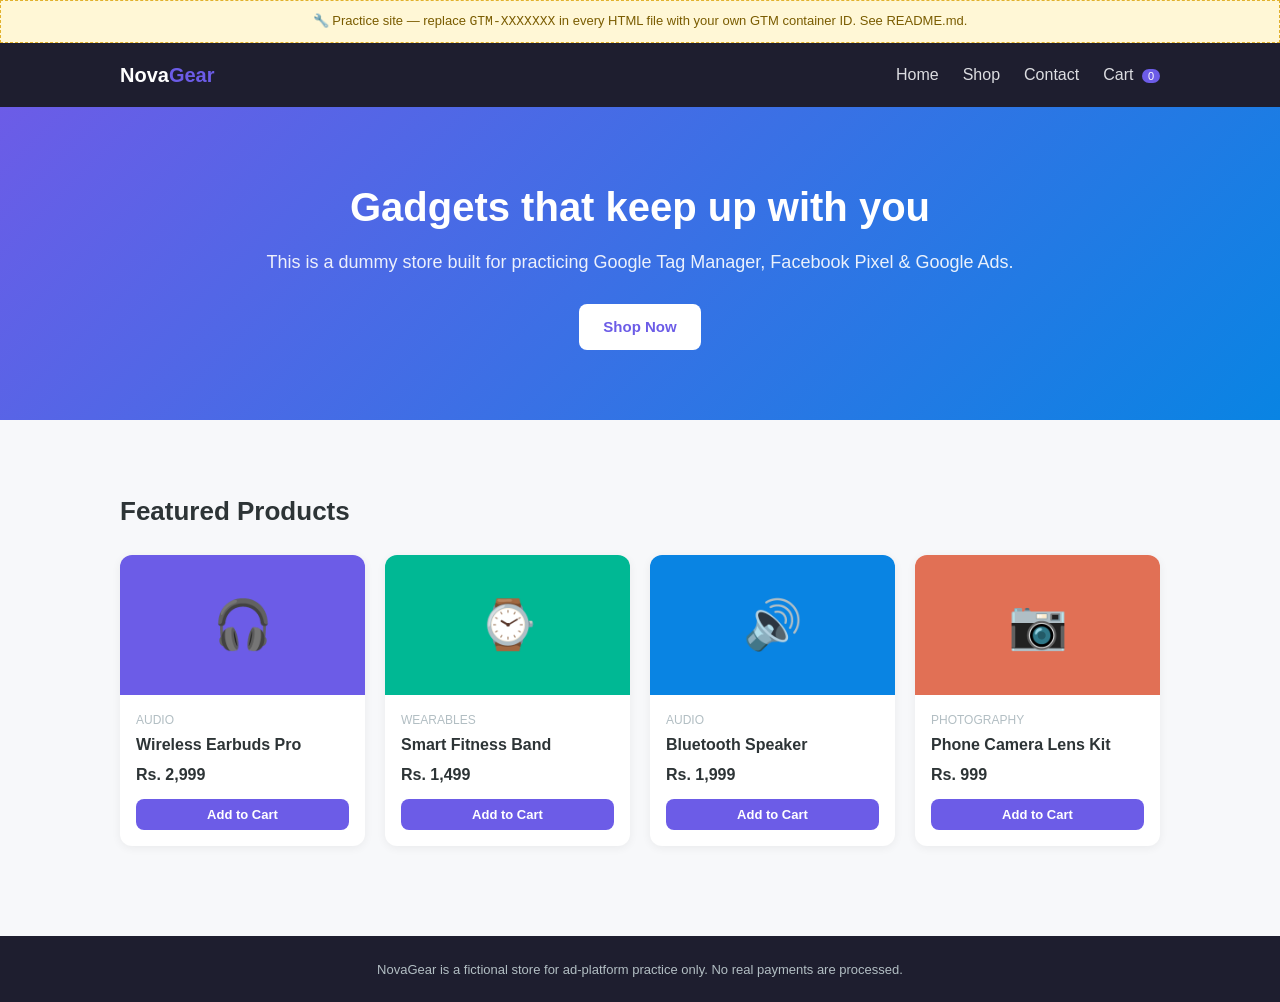
==== index.html @ 957a4a5a "Initial commit: NovaGear ads practice store (GTM/FB Pixel/Google Ads ready)" ====
<!DOCTYPE html>
<html lang="en">
<head>
<meta charset="UTF-8">
<title>NovaGear – Ads Practice Store</title>
<meta name="viewport" content="width=device-width, initial-scale=1.0">
<link rel="stylesheet" href="css/style.css">

<!-- Google Tag Manager -->
<!-- 🔧 REPLACE GTM-XXXXXXX WITH YOUR OWN CONTAINER ID (also in <body> below) -->
<script>(function(w,d,s,l,i){w[l]=w[l]||[];w[l].push({'gtm.start':
new Date().getTime(),event:'gtm.js'});var f=d.getElementsByTagName(s)[0],
j=d.createElement(s),dl=l!='dataLayer'?'&l='+l:'';j.async=true;j.src=
'https://www.googletagmanager.com/gtm.js?id='+i+dl;f.parentNode.insertBefore(j,f);
})(window,document,'script','dataLayer','GTM-XXXXXXX');</script>
<!-- End Google Tag Manager -->
</head>
<body>
<!-- Google Tag Manager (noscript) -->
<noscript><iframe src="https://www.googletagmanager.com/ns.html?id=GTM-XXXXXXX"
height="0" width="0" style="display:none;visibility:hidden"></iframe></noscript>
<!-- End Google Tag Manager (noscript) -->

<div class="gtm-note">🔧 Practice site — replace <code>GTM-XXXXXXX</code> in every HTML file with your own GTM container ID. See README.md.</div>

<nav class="navbar">
  <div class="container">
    <a href="index.html" class="brand">Nova<span>Gear</span></a>
    <div class="nav-links">
      <a href="index.html">Home</a>
      <a href="shop.html">Shop</a>
      <a href="contact.html">Contact</a>
      <a href="cart.html" class="cart-link">Cart <span class="cart-count">0</span></a>
    </div>
  </div>
</nav>

<section class="hero">
  <div class="container">
    <h1>Gadgets that keep up with you</h1>
    <p>This is a dummy store built for practicing Google Tag Manager, Facebook Pixel &amp; Google Ads.</p>
    <a href="shop.html" class="btn btn-light">Shop Now</a>
  </div>
</section>

<section>
  <div class="container">
    <h2 class="section-title">Featured Products</h2>
    <div class="grid" id="product-grid"></div>
  </div>
</section>

<footer>
  NovaGear is a fictional store for ad-platform practice only. No real payments are processed.
</footer>

<script src="js/script.js"></script>
<script>
  renderProductGrid("product-grid", PRODUCTS.slice(0, 4));
</script>
</body>
</html>
---- css/style.css ----
* { box-sizing: border-box; }
body {
  margin: 0;
  font-family: -apple-system, "Segoe UI", Roboto, Helvetica, Arial, sans-serif;
  color: #2d3436;
  background: #f7f8fa;
  line-height: 1.5;
}
a { color: inherit; text-decoration: none; }
.container { max-width: 1080px; margin: 0 auto; padding: 0 20px; }

/* Navbar */
.navbar {
  background: #1e1e2f;
  color: #fff;
  position: sticky;
  top: 0;
  z-index: 10;
}
.navbar .container {
  display: flex;
  align-items: center;
  justify-content: space-between;
  height: 64px;
}
.brand { font-size: 20px; font-weight: 700; color: #fff; }
.brand span { color: #6C5CE7; }
.nav-links { display: flex; gap: 24px; align-items: center; }
.nav-links a { color: #dcdde1; font-weight: 500; }
.nav-links a:hover { color: #fff; }
.cart-link { position: relative; }
.cart-count {
  background: #6C5CE7; color: #fff; border-radius: 999px;
  font-size: 11px; padding: 1px 6px; margin-left: 4px;
}

/* Hero */
.hero {
  background: linear-gradient(135deg, #6C5CE7, #0984E3);
  color: #fff;
  padding: 70px 0;
  text-align: center;
}
.hero h1 { font-size: 40px; margin: 0 0 12px; }
.hero p { font-size: 18px; opacity: .9; margin: 0 0 28px; }

/* Buttons */
.btn {
  display: inline-block;
  background: #6C5CE7;
  color: #fff;
  border: none;
  padding: 12px 24px;
  border-radius: 8px;
  font-size: 15px;
  font-weight: 600;
  cursor: pointer;
}
.btn:hover { background: #5849c2; }
.btn-light { background: #fff; color: #6C5CE7; }
.btn-small { padding: 8px 14px; font-size: 13px; width: 100%; }
.btn-outline { background: transparent; border: 1px solid #6C5CE7; color: #6C5CE7; }

/* Sections */
section { padding: 50px 0; }
.section-title { font-size: 26px; margin-bottom: 24px; }

/* Product grid */
.grid {
  display: grid;
  grid-template-columns: repeat(auto-fill, minmax(220px, 1fr));
  gap: 20px;
}
.card {
  background: #fff;
  border-radius: 12px;
  overflow: hidden;
  box-shadow: 0 2px 10px rgba(0,0,0,.06);
  display: flex;
  flex-direction: column;
}
.card-thumb {
  height: 140px;
  display: flex;
  align-items: center;
  justify-content: center;
  font-size: 48px;
}
.card-body { padding: 16px; }
.card-cat { font-size: 12px; text-transform: uppercase; color: #b2bec3; margin: 0 0 4px; }
.card-body h3 { font-size: 16px; margin: 0 0 6px; }
.card-price { font-weight: 700; color: #2d3436; margin: 0 0 12px; }

/* Product detail */
.product-detail { display: flex; gap: 40px; flex-wrap: wrap; }
.product-thumb-lg {
  flex: 1 1 320px;
  height: 320px;
  border-radius: 16px;
  display: flex;
  align-items: center;
  justify-content: center;
  font-size: 120px;
}
.product-info { flex: 1 1 320px; }
.product-info h1 { margin-top: 0; }
.price-lg { font-size: 28px; font-weight: 700; margin: 16px 0; }

/* Cart page */
.cart-row {
  display: grid;
  grid-template-columns: 60px 1fr 80px 100px 70px;
  align-items: center;
  gap: 14px;
  background: #fff;
  padding: 14px;
  border-radius: 10px;
  margin-bottom: 12px;
}
.cart-thumb {
  width: 50px; height: 50px; border-radius: 8px;
  display: flex; align-items: center; justify-content: center;
  font-size: 22px; color: #fff;
}
.cart-info h4 { margin: 0 0 4px; font-size: 15px; }
.cart-info p { margin: 0; color: #636e72; font-size: 13px; }
.qty-input { width: 60px; padding: 6px; border-radius: 6px; border: 1px solid #dfe6e9; }
.cart-line-total { font-weight: 600; }
.link-danger { color: #d63031; background: none; border: none; cursor: pointer; font-size: 13px; }
.cart-summary {
  background: #fff; padding: 20px; border-radius: 10px;
  display: flex; justify-content: space-between; align-items: center;
  font-size: 18px; font-weight: 700;
}
.empty { text-align: center; padding: 40px 0; color: #636e72; }

/* Forms */
.form-box { background: #fff; padding: 30px; border-radius: 12px; max-width: 480px; }
.form-box label { display: block; margin: 14px 0 6px; font-size: 14px; font-weight: 600; }
.form-box input, .form-box textarea {
  width: 100%; padding: 10px; border-radius: 8px; border: 1px solid #dfe6e9; font-size: 14px;
}
.form-box textarea { min-height: 90px; }

/* Summary boxes (checkout / thank you) */
.summary-row { display: flex; justify-content: space-between; padding: 8px 0; border-bottom: 1px solid #f1f2f6; }
.summary-total { font-weight: 700; font-size: 17px; border-bottom: none; }
.success-box { background: #fff; padding: 30px; border-radius: 12px; text-align: center; }
.success-box .icon { font-size: 50px; }

/* Footer */
footer {
  background: #1e1e2f;
  color: #b2bec3;
  text-align: center;
  padding: 24px 0;
  margin-top: 40px;
  font-size: 13px;
}

/* GTM notice banner (dev helper, safe to remove) */
.gtm-note {
  background: #fff7d6;
  border: 1px dashed #e1b12c;
  color: #7a5c00;
  font-size: 13px;
  padding: 10px 16px;
  text-align: center;
}
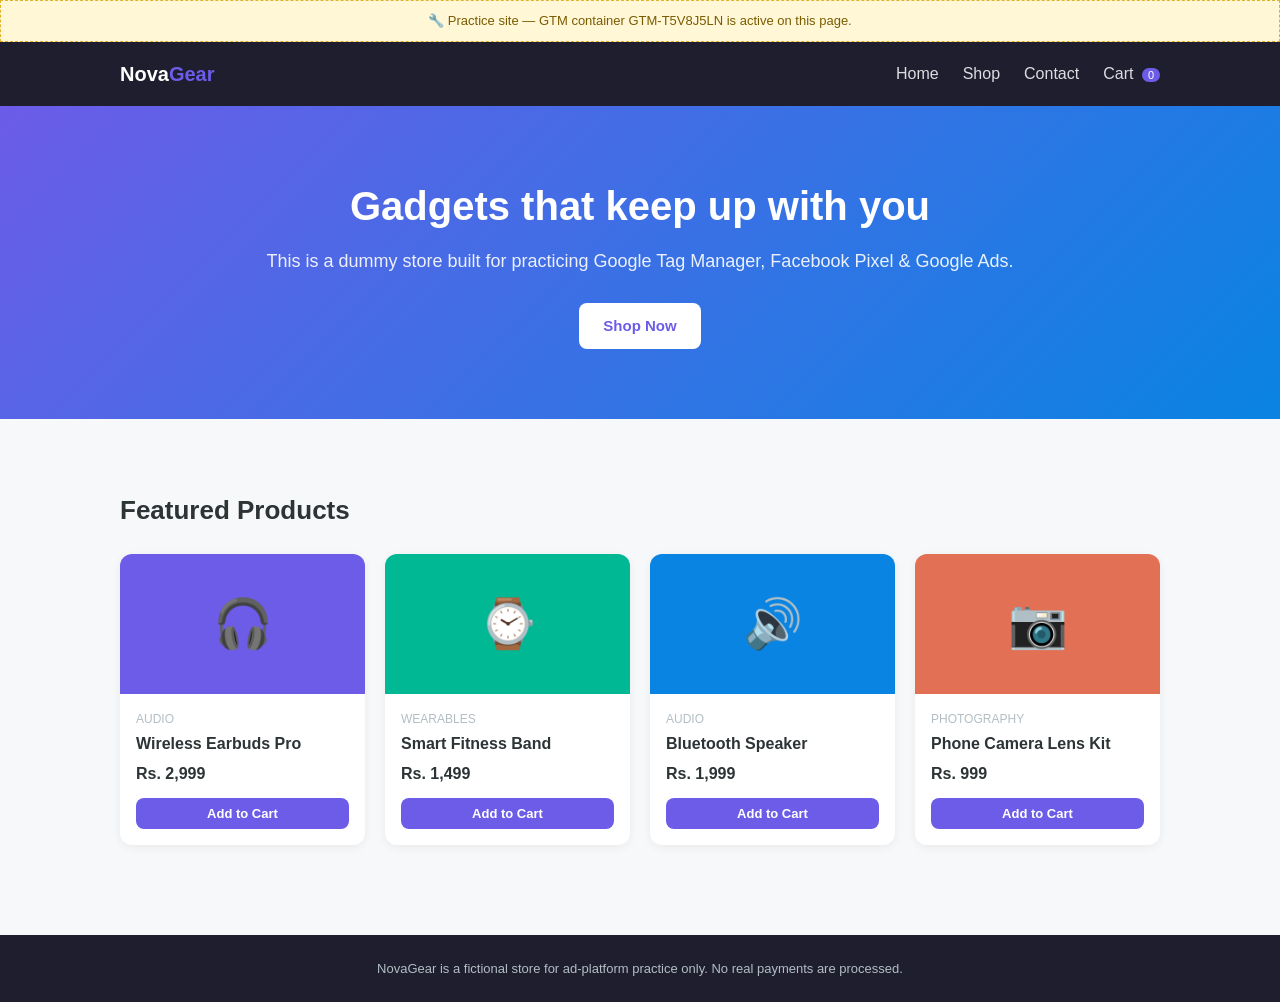
==== commit 6213146a: "Install Google Tag Manager (GTM-T5V8J5LN) on all pages" ====
--- a/index.html
+++ b/index.html
@@ -7,21 +7,21 @@
 <link rel="stylesheet" href="css/style.css">
 
 <!-- Google Tag Manager -->
-<!-- 🔧 REPLACE GTM-XXXXXXX WITH YOUR OWN CONTAINER ID (also in <body> below) -->
+<!-- 🔧 GTM container: GTM-T5V8J5LN -->
 <script>(function(w,d,s,l,i){w[l]=w[l]||[];w[l].push({'gtm.start':
 new Date().getTime(),event:'gtm.js'});var f=d.getElementsByTagName(s)[0],
 j=d.createElement(s),dl=l!='dataLayer'?'&l='+l:'';j.async=true;j.src=
 'https://www.googletagmanager.com/gtm.js?id='+i+dl;f.parentNode.insertBefore(j,f);
-})(window,document,'script','dataLayer','GTM-XXXXXXX');</script>
+})(window,document,'script','dataLayer','GTM-T5V8J5LN');</script>
 <!-- End Google Tag Manager -->
 </head>
 <body>
 <!-- Google Tag Manager (noscript) -->
-<noscript><iframe src="https://www.googletagmanager.com/ns.html?id=GTM-XXXXXXX"
+<noscript><iframe src="https://www.googletagmanager.com/ns.html?id=GTM-T5V8J5LN"
 height="0" width="0" style="display:none;visibility:hidden"></iframe></noscript>
 <!-- End Google Tag Manager (noscript) -->
 
-<div class="gtm-note">🔧 Practice site — replace <code>GTM-XXXXXXX</code> in every HTML file with your own GTM container ID. See README.md.</div>
+<div class="gtm-note">🔧 Practice site — GTM container GTM-T5V8J5LN is active on this page.</div>
 
 <nav class="navbar">
   <div class="container">
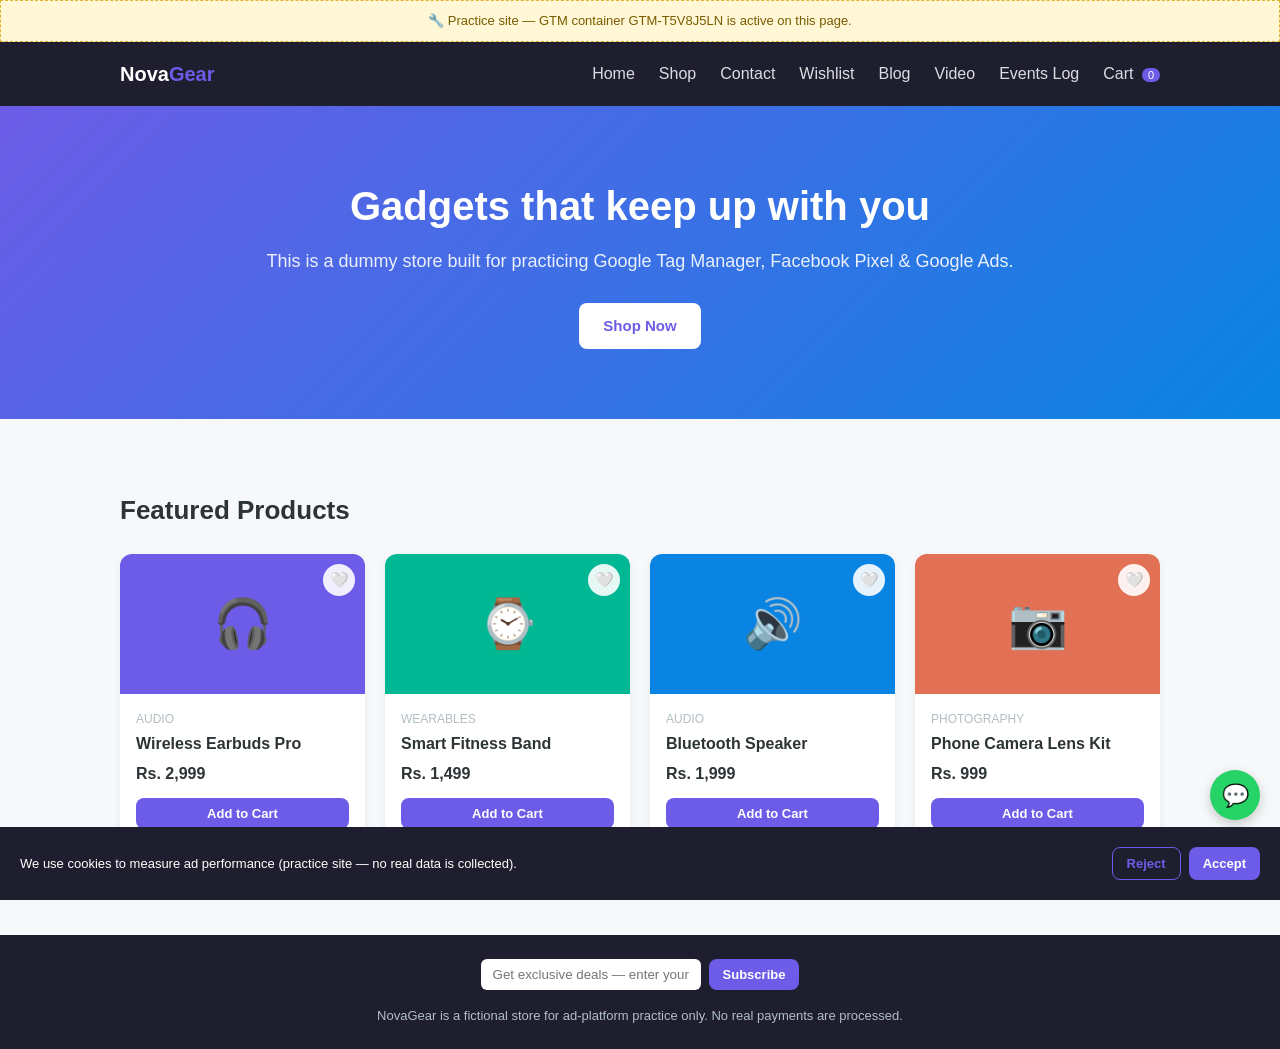
==== commit 850e20ce: "Add UTM attribution, consent banner, wishlist, search/filters, multi-step lead form, video/blog/even" ====
--- a/index.html
+++ b/index.html
@@ -30,6 +30,10 @@
       <a href="index.html">Home</a>
       <a href="shop.html">Shop</a>
       <a href="contact.html">Contact</a>
+      <a href="wishlist.html">Wishlist</a>
+      <a href="blog.html">Blog</a>
+      <a href="video.html">Video</a>
+      <a href="events-log.html">Events Log</a>
       <a href="cart.html" class="cart-link">Cart <span class="cart-count">0</span></a>
     </div>
   </div>
--- a/css/style.css
+++ b/css/style.css
@@ -167,3 +167,70 @@
   padding: 10px 16px;
   text-align: center;
 }
+
+/* Consent banner */
+.consent-banner {
+  position: fixed; bottom: 0; left: 0; right: 0;
+  background: #1e1e2f; color: #fff;
+  padding: 14px 20px; display: flex; gap: 16px;
+  align-items: center; justify-content: space-between;
+  flex-wrap: wrap; z-index: 100; font-size: 13px;
+}
+.consent-actions { display: flex; gap: 8px; }
+.btn-small-inline { padding: 8px 14px; font-size: 13px; width: auto; }
+
+/* Floating action buttons */
+.floating-actions {
+  position: fixed; bottom: 20px; right: 20px;
+  display: flex; flex-direction: column; gap: 10px; z-index: 90;
+}
+.fab {
+  width: 50px; height: 50px; border-radius: 50%;
+  display: flex; align-items: center; justify-content: center;
+  font-size: 22px; text-decoration: none; box-shadow: 0 4px 12px rgba(0,0,0,.2);
+}
+.fab-whatsapp { background: #25D366; }
+.fab-call { background: #0984E3; }
+
+/* Newsletter (injected in footer) */
+.newsletter { display: flex; gap: 8px; justify-content: center; margin-bottom: 16px; flex-wrap: wrap; }
+.newsletter input { padding: 8px 12px; border-radius: 6px; border: none; min-width: 220px; }
+
+/* Wishlist heart on cards */
+.card { position: relative; }
+.wishlist-btn {
+  position: absolute; top: 10px; right: 10px;
+  background: rgba(255,255,255,.9); border: none; border-radius: 50%;
+  width: 32px; height: 32px; cursor: pointer; font-size: 15px;
+}
+
+/* Shop toolbar: search + category chips */
+.shop-toolbar { margin-bottom: 20px; }
+#search-input {
+  width: 100%; max-width: 320px; padding: 10px 14px; border-radius: 8px;
+  border: 1px solid #dfe6e9; font-size: 14px; margin-bottom: 12px;
+}
+.category-filters { display: flex; gap: 8px; flex-wrap: wrap; }
+.chip {
+  padding: 6px 14px; border-radius: 999px; border: 1px solid #dfe6e9;
+  background: #fff; cursor: pointer; font-size: 13px;
+}
+.chip-active { background: #6C5CE7; color: #fff; border-color: #6C5CE7; }
+
+/* Multi-step lead form */
+.step-dots { display: flex; gap: 8px; margin-bottom: 20px; }
+.step-dot { width: 10px; height: 10px; border-radius: 50%; background: #dfe6e9; }
+.step-dot-active { background: #6C5CE7; }
+.form-step { display: none; }
+.form-step-active { display: block; }
+
+/* Attribution box (thank-you page) */
+.attribution-box {
+  margin-top: 16px; padding: 12px; background: #f1f2f6;
+  border-radius: 8px; font-size: 13px; color: #636e72;
+}
+
+/* Events log table */
+.log-table { width: 100%; border-collapse: collapse; background: #fff; font-size: 12px; }
+.log-table th, .log-table td { padding: 8px 10px; border-bottom: 1px solid #f1f2f6; text-align: left; vertical-align: top; }
+.log-table pre { margin: 0; white-space: pre-wrap; word-break: break-all; }
